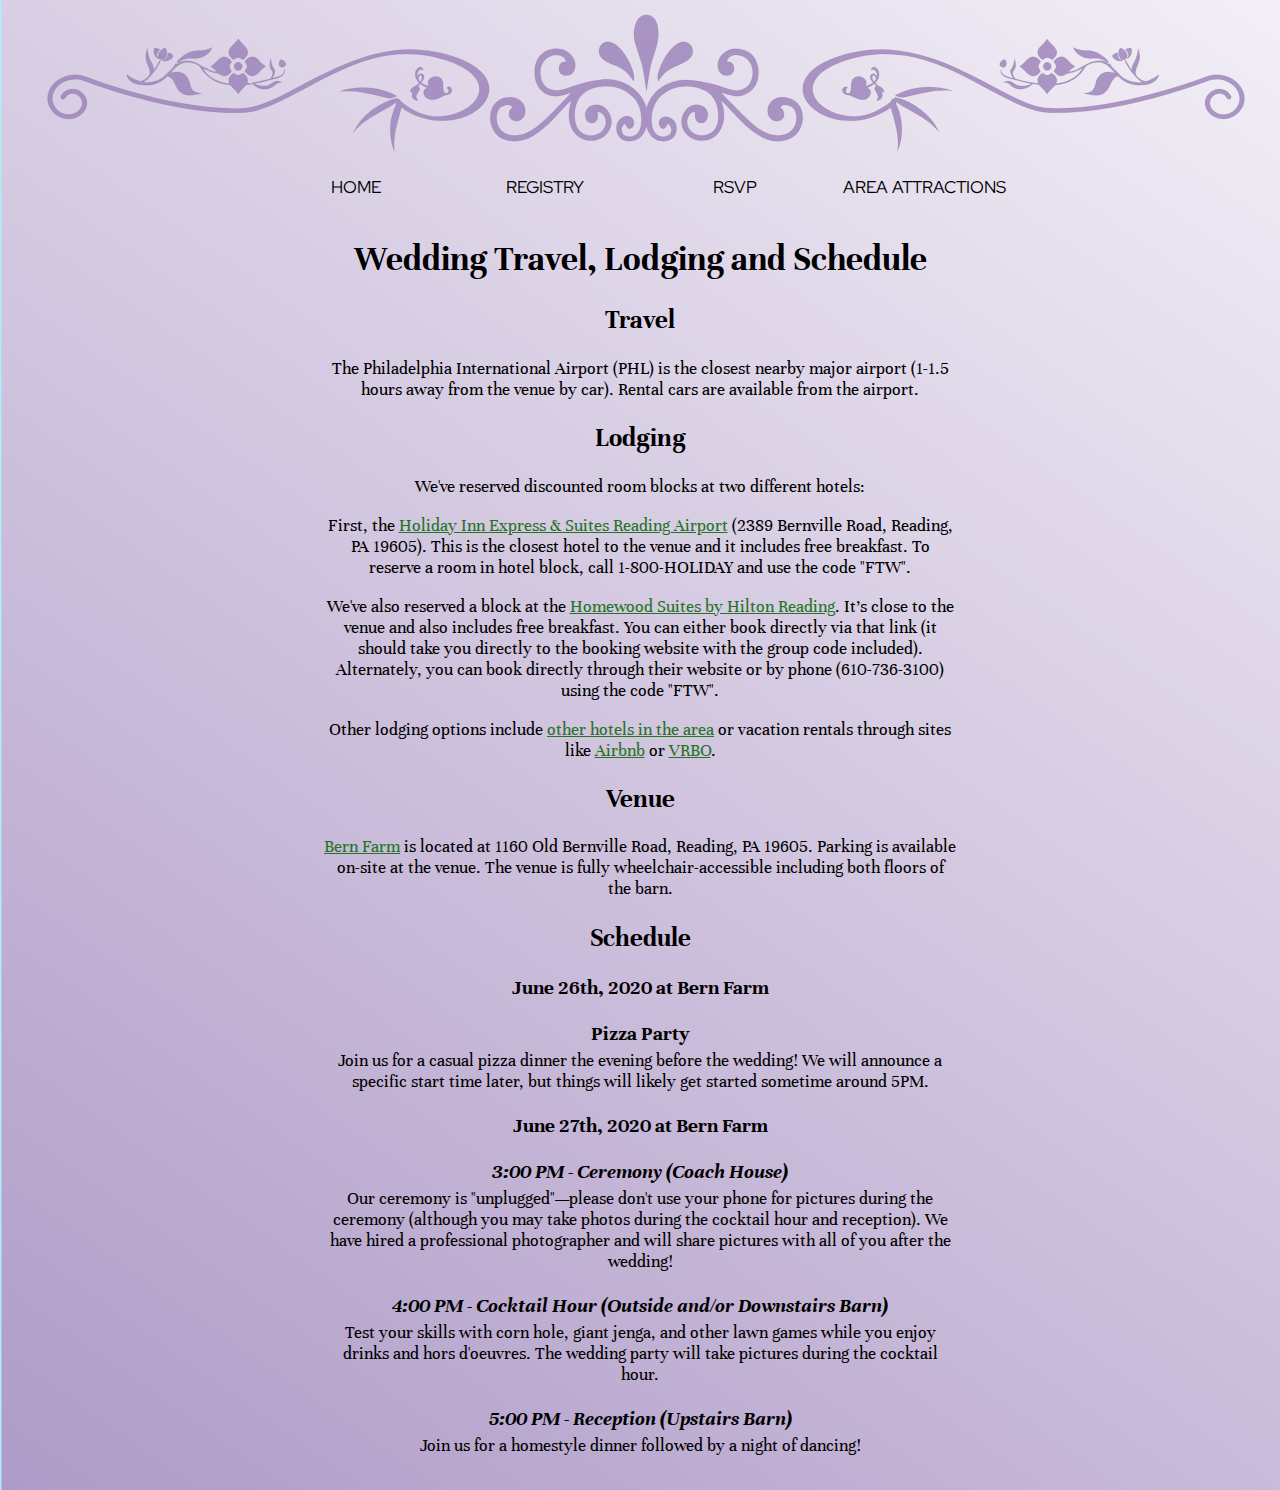
==== details.html @ 31391387 "Update details.html" ====
<html>
 <head>
  <meta name="robots" content="none" />
  <link rel="stylesheet" href="https://fonts.googleapis.com/css?family=Red+Hat+Display">
  <link rel="stylesheet" href="https://fonts.googleapis.com/css?family=Unna">
  <link rel="stylesheet" type="text/css" href="style.css" />
  <title>
   Louvin's Wedding - Details
  </title>
 </head>
 <body>
  <div class="pad-top"> </div>
  <div class="container">
    <div class="navbar">
     <a href="..">HOME</a> 
     <a href="registry.html">REGISTRY</a> 
     <a href="rsvp.html">RSVP</a>
     <a href="fun.html">AREA ATTRACTIONS</a>
   </div>

   <div class="maintext">
    <h1> Wedding Travel, Lodging and Schedule </h1>
        
    <h2> Travel </h2>
    <p> 
     The Philadelphia International Airport (PHL) is the closest nearby major airport (1-1.5 hours away from the venue by car). 
     Rental cars are available from the airport.
    </p>
    <h2> Lodging </h2>
    <p> We've reserved discounted room blocks at two different hotels: </p>
    <p> First, the <a href="https://www.ihg.com/holidayinnexpress/hotels/us/en/reading/rdgpa/hoteldetail"> 
     Holiday Inn Express & Suites Reading Airport</a> (2389 Bernville Road, Reading, PA 19605). This is the closest hotel
     to the venue and it includes free breakfast. To reserve a room in hotel block, call 1-800-HOLIDAY and use the code "FTW". 
      </p>
    <p> We've also reserved a block at the <a href="http://bit.ly/FisherTaylorWedding">Homewood Suites by Hilton Reading</a>. It's 
     close to the venue and also includes free breakfast. You can either book directly via that link (it should take you directly 
     to the booking website with the group code included). Alternately, you can book directly through their website or by phone 
     (610-736-3100) using the code "FTW". </p>
    <p> Other lodging options include <a href="https://www.google.com/maps/search/berks+county,+PA+hotels/@40.3813965,-76.0546965,13z">other hotels in the area</a> or vacation rentals through sites like <a href="https://www.airbnb.com/">Airbnb</a> or <a href="https://www.vrbo.com/">VRBO</a>.</p>
    <h2> Venue </h2>
    <p> <a href="https://www.bernfarm.com/">Bern Farm</a> is located at 1160 Old Bernville Road, Reading, PA 19605. 
     Parking is available on-site at the venue. The venue is fully wheelchair-accessible including both floors of the barn.
    </p>
    
    <h2> Schedule </h2>
    
    <h3> June 26th, 2020 at Bern Farm </h3>
    
    <h3> Pizza Party </h3>
    
    <p> Join us for a casual pizza dinner the evening before the wedding! We will announce a specific start time later,
     but things will likely get started sometime around 5PM. </p>
    
    <h3> June 27th, 2020 at Bern Farm </h3>
    
    <h3> <i>3:00 PM - Ceremony (Coach House)</i> </h3>
    <p> Our ceremony is "unplugged"—please don't use your phone for pictures during the ceremony (although you may take photos during the cocktail hour and reception). We have hired a professional photographer and will share pictures with all of you after the wedding! </p>
    <h3> <i>4:00 PM - Cocktail Hour (Outside and/or Downstairs Barn)</i> </h3>
    <p> Test your skills with corn hole, giant jenga, and other lawn games while you enjoy drinks and hors d'oeuvres. The wedding party will take pictures during the cocktail hour. </p>
    <h3> <i>5:00 PM - Reception (Upstairs Barn)</i> </h3>
    <p> Join us for a homestyle dinner followed by a night of dancing! </p>
    
    </div>
  </div>
 </body>
<html>
---- style.css ----
/* style.css */

body {
    background-image: url(bgd_lav.svg);
    background-repeat: no-repeat;
    background-size: cover;
    background-color: #997fb8;
}
.header {
    background-color: 4c4c4c;
    width: 100%;
}
.smallpicdisplay {
    display: flex;
    justify-content: center;
    max-width:600px;
    margin: auto;
}
.bigpicdisplay {
    display: flex;
    justify-content: center;
    max-width:850px;
    margin: auto;
    display: none;
}
.pad-top {
    width: 100%;
    padding-bottom: 11.4%;
    background: url(swirly_royalty_free.svg);
    background-repeat: no-repeat;
    background-size: cover;
}
.container {
    margin: 0 auto;
    text-align: center;
    width: 100%;
    padding: 8px 0px;
}
.navbar {
  margin: 0 auto;
  width: 80%;
  overflow: auto;
  padding: 8px 0px;
  font-family: "Red Hat Display", sans-serif;
}
.navbar a {
 float: left;
 color: black;
 text-decoration: none;
 font-size: 17px;
 width: 25%; 
 text-align: center;
 padding: 8px 0px;
}
.navbar a:hover {
  background-color: #997fb8;
  padding: 8px 0px;
  color: white;
  font-weight: bold;
}
.maintext {
   font-size: large;
   font-family: "Unna", serif;
   width: 50%;
   display: inline-block;
}
a {
   color: #267326;
}
p {
   margin-top: 0px;
}

h3 {
   margin-bottom: 4px;
}

h4 {
   margin-bottom: 4px;
}

 /* Responsive for small screens */
@media screen and (max-width: 600px) {
   .maintext {
     font-size: xx-large;
     width: 100%;
     display: inline-block;
  }
  .navbar a {
    float: none;
    display: block;
    width: 100%;
  }
}
@media screen and (min-width: 900px) {
   .smallpicdisplay {
    display: flex;
    justify-content: center;
    max-width:600px;
    margin: auto;
    display: none;
   }
   .bigpicdisplay {
    display: flex;
    justify-content: center;
    max-width:850px;
    margin: auto;
   }
 .navbar {
  margin: 0 auto;
  width: 60%;
  overflow: auto;
  padding: 8px 0px;
  font-family: "Red Hat Display", sans-serif;
 }
}
@media (pointer:none), (pointer:coarse) {
   .maintext {
     font-size: xx-large;
     width: 100%;
     display: inline-block;
  }
    .smallpicdisplay {
    display: flex;
    justify-content: center;
    max-width:400px;
    margin: auto;
   }
   .bigpicdisplay {
    display: flex;
    justify-content: center;
    max-width:850px;
    margin: auto;
    display: none;
   }
   .navbar a {
    font-size: 45px;
    float: none;
    display: block;
    width: 100%;
  }
}
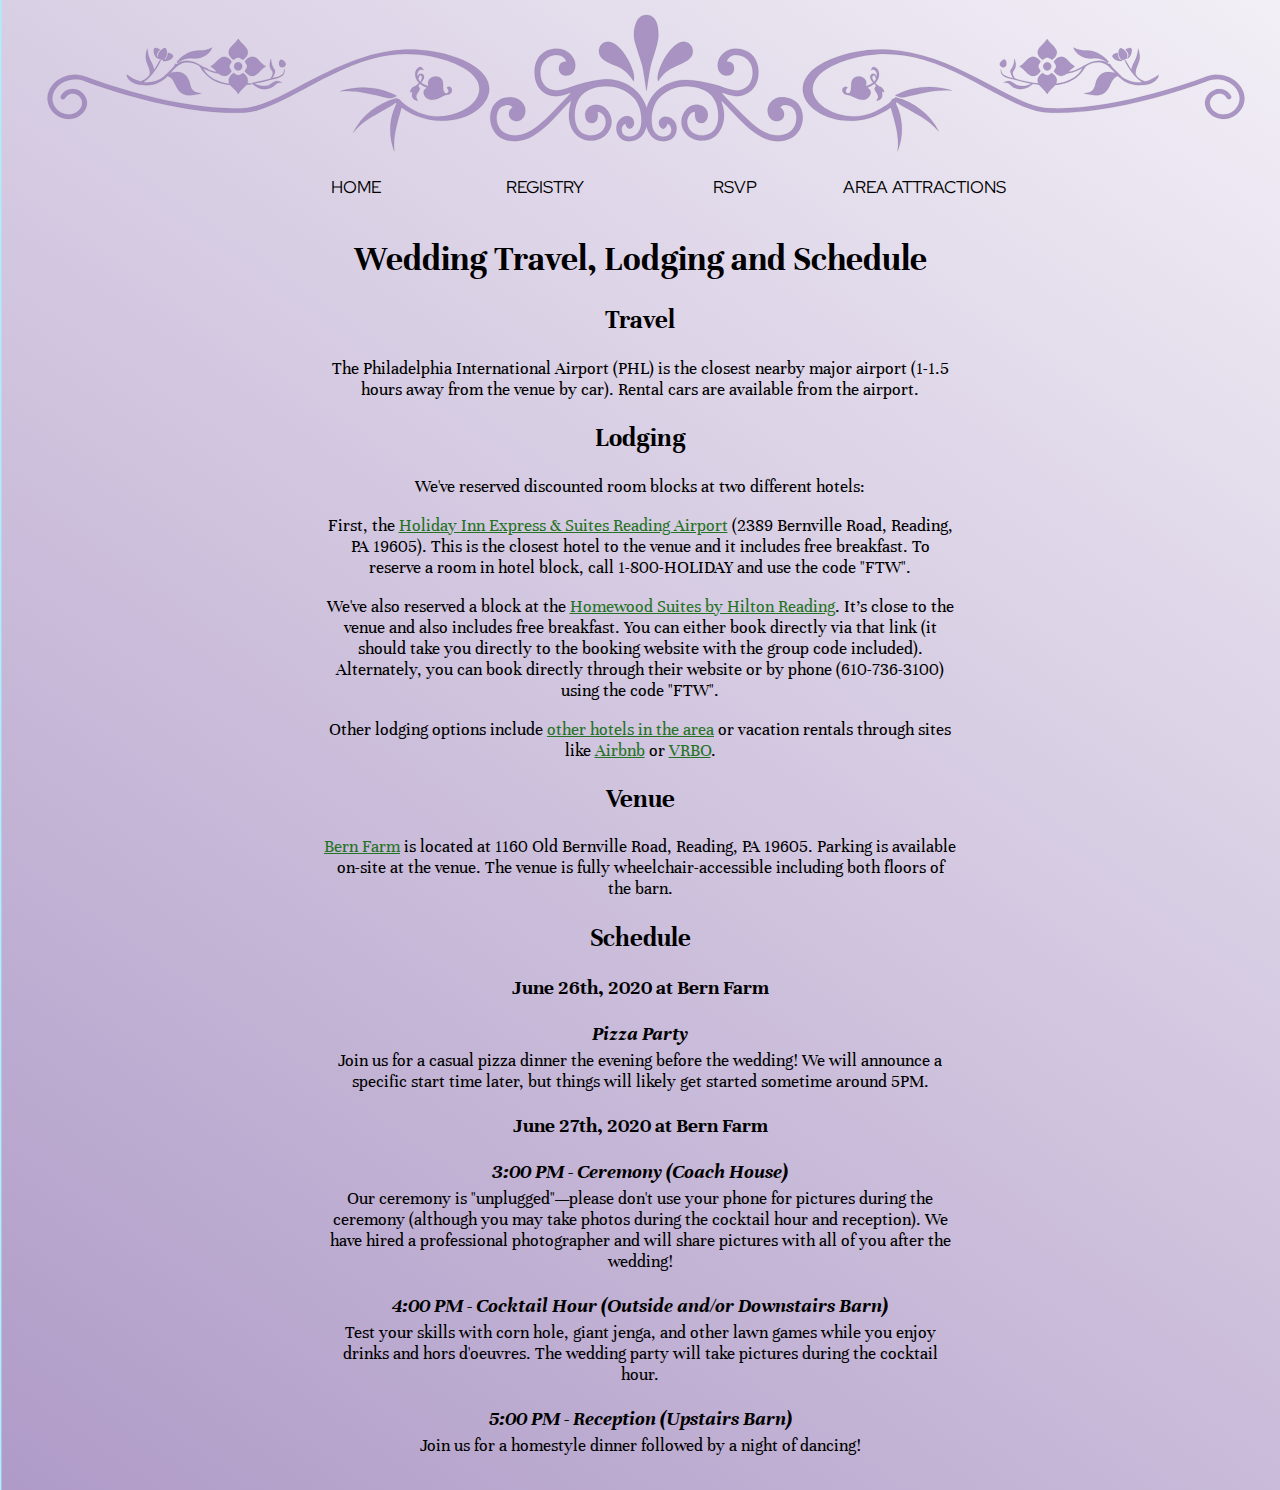
==== commit 68a04620: "Update details.html" ====
--- a/details.html
+++ b/details.html
@@ -46,7 +46,7 @@
     
     <h3> June 26th, 2020 at Bern Farm </h3>
     
-    <h3> Pizza Party </h3>
+    <h3> <i>Pizza Party</i> </h3>
     
     <p> Join us for a casual pizza dinner the evening before the wedding! We will announce a specific start time later,
      but things will likely get started sometime around 5PM. </p>
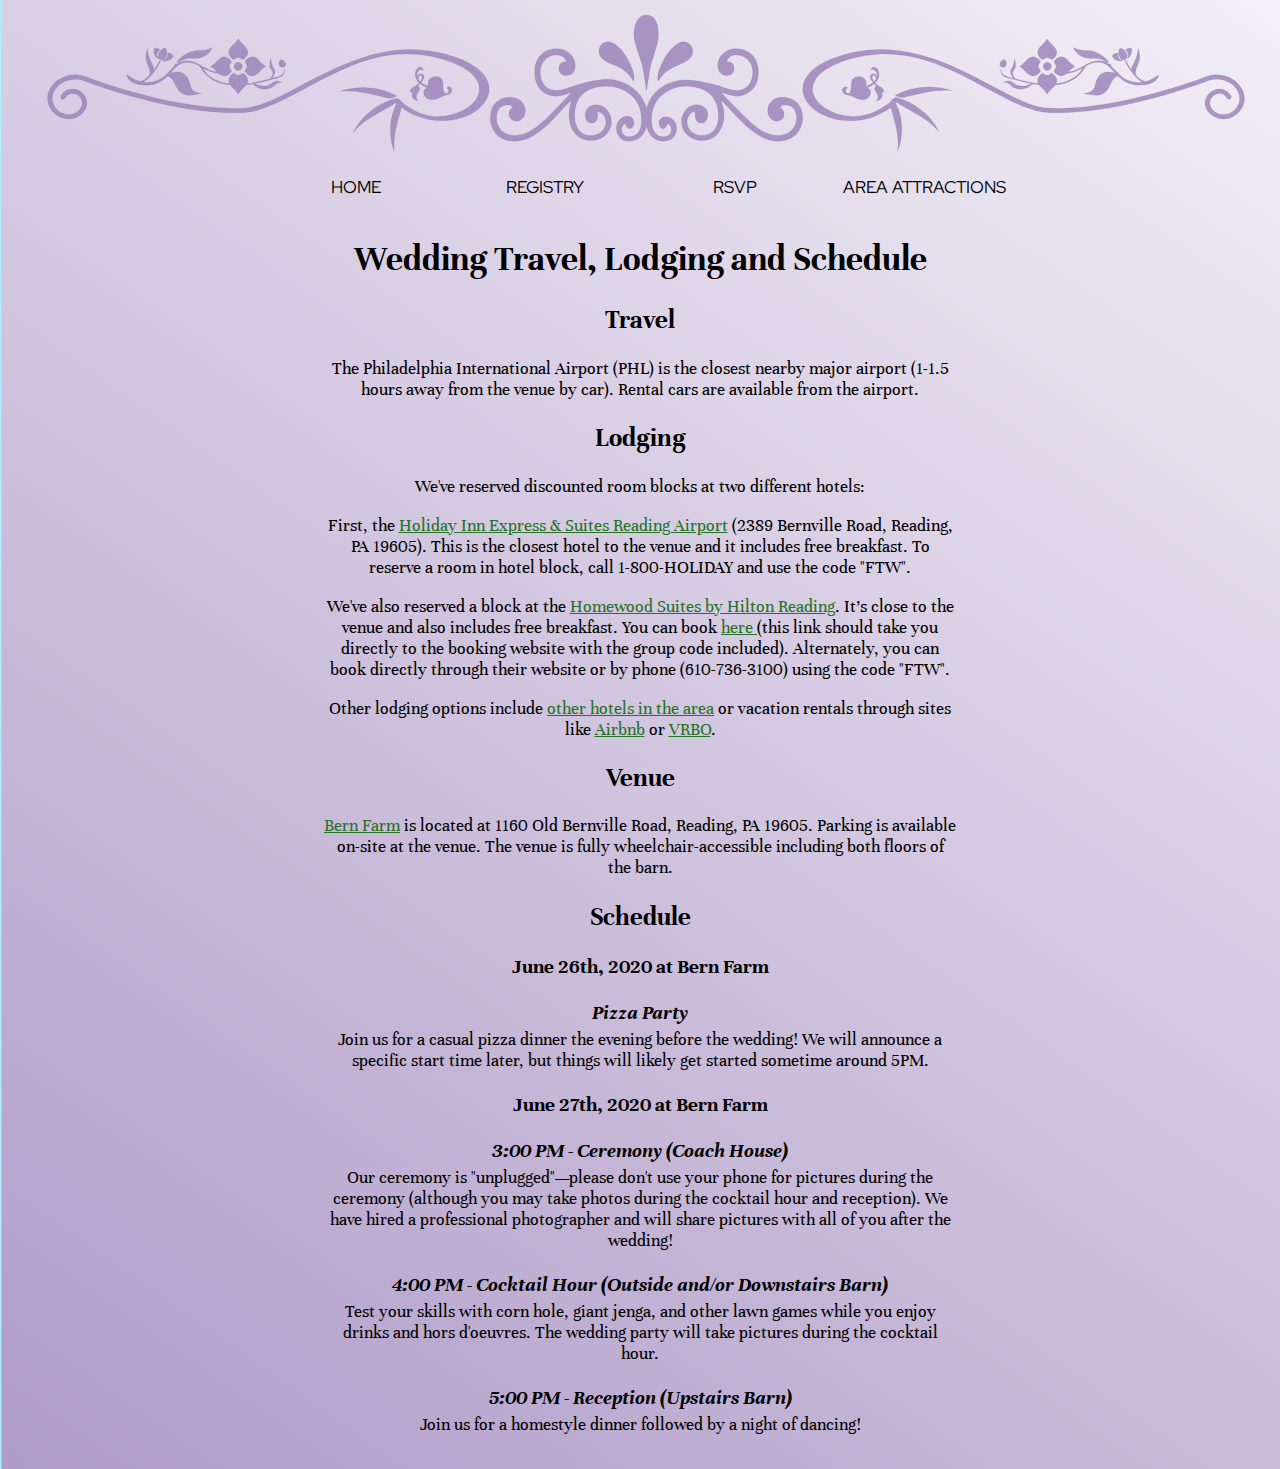
==== commit 5c76e3db: "Update details.html" ====
--- a/details.html
+++ b/details.html
@@ -33,9 +33,9 @@
      to the venue and it includes free breakfast. To reserve a room in hotel block, call 1-800-HOLIDAY and use the code "FTW". 
       </p>
     <p> We've also reserved a block at the <a href="http://bit.ly/FisherTaylorWedding">Homewood Suites by Hilton Reading</a>. It's 
-     close to the venue and also includes free breakfast. You can either book directly via that link (it should take you directly 
-     to the booking website with the group code included). Alternately, you can book directly through their website or by phone 
-     (610-736-3100) using the code "FTW". </p>
+     close to the venue and also includes free breakfast. You can book <a href="http://bit.ly/FisherTaylorWedding"> here </a>
+     (this link should take you directly to the booking website with the group code included). Alternately, you can book directly 
+     through their website or by phone (610-736-3100) using the code "FTW". </p>
     <p> Other lodging options include <a href="https://www.google.com/maps/search/berks+county,+PA+hotels/@40.3813965,-76.0546965,13z">other hotels in the area</a> or vacation rentals through sites like <a href="https://www.airbnb.com/">Airbnb</a> or <a href="https://www.vrbo.com/">VRBO</a>.</p>
     <h2> Venue </h2>
     <p> <a href="https://www.bernfarm.com/">Bern Farm</a> is located at 1160 Old Bernville Road, Reading, PA 19605. 
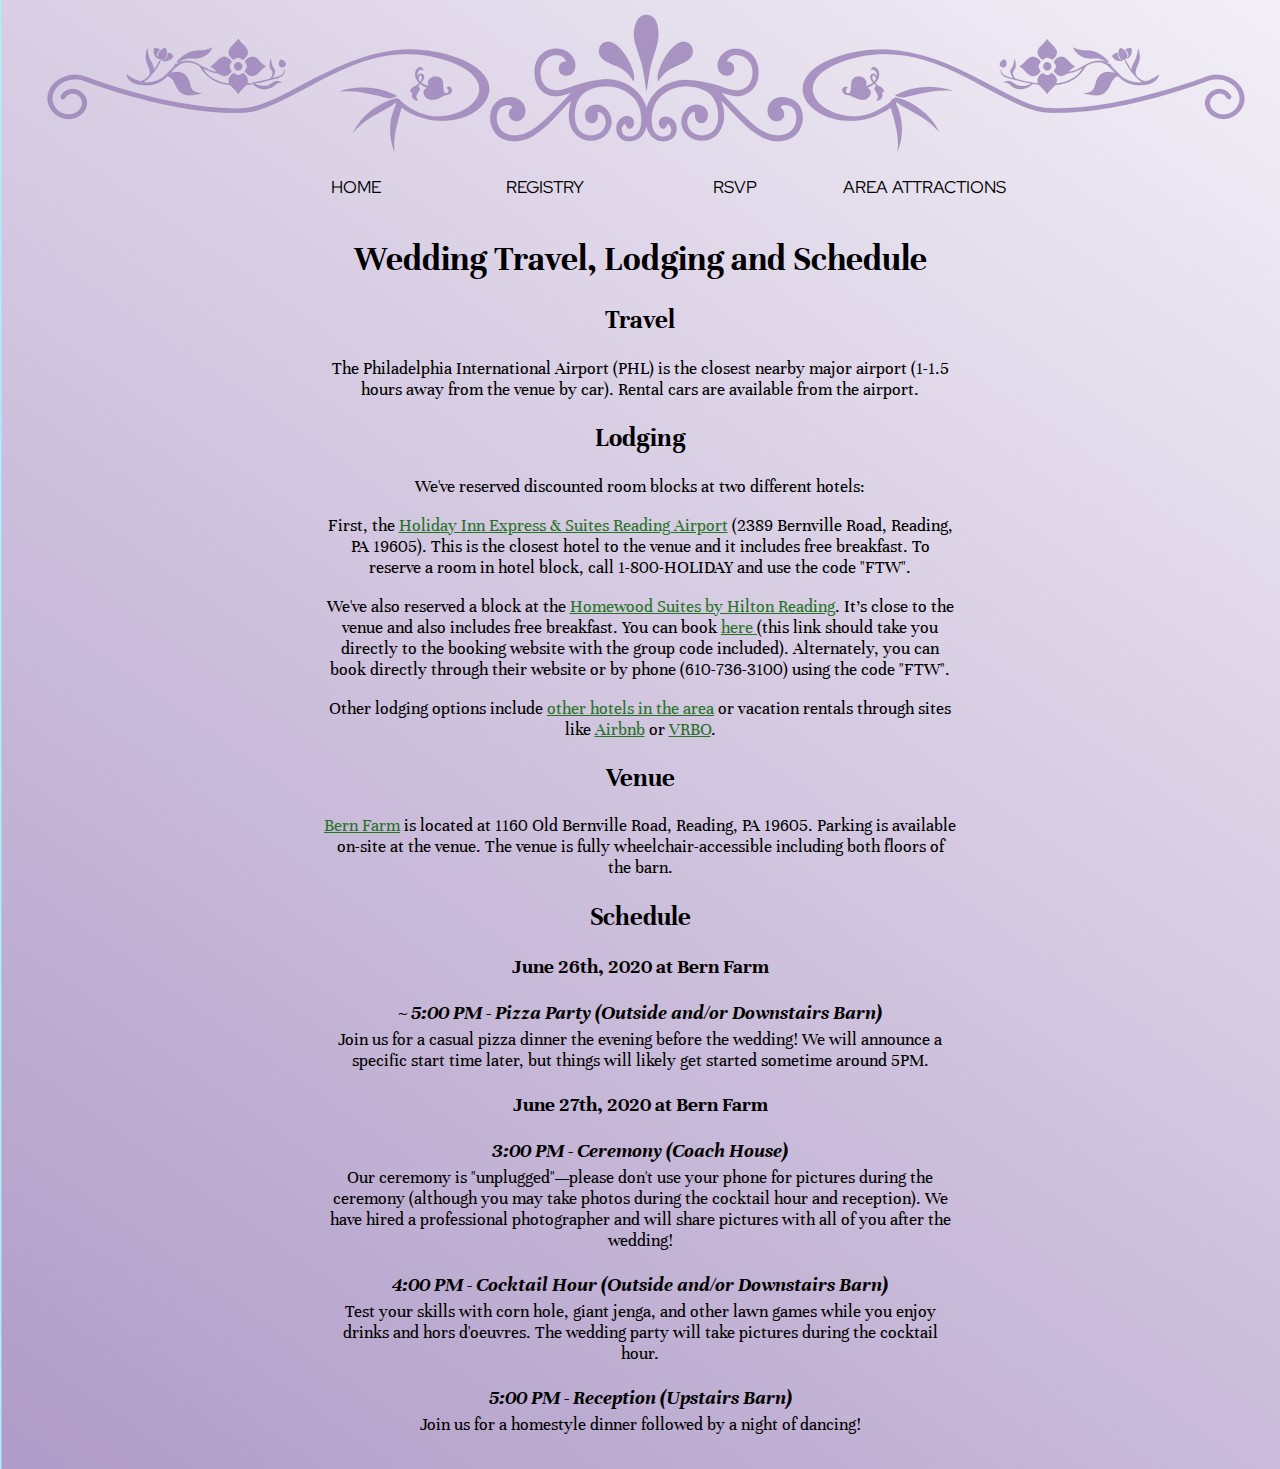
==== commit 8d3ff235: "Update details.html" ====
--- a/details.html
+++ b/details.html
@@ -46,7 +46,7 @@
     
     <h3> June 26th, 2020 at Bern Farm </h3>
     
-    <h3> <i>Pizza Party</i> </h3>
+    <h3> <i>~ 5:00 PM - Pizza Party (Outside and/or Downstairs Barn)</i> </h3>
     
     <p> Join us for a casual pizza dinner the evening before the wedding! We will announce a specific start time later,
      but things will likely get started sometime around 5PM. </p>
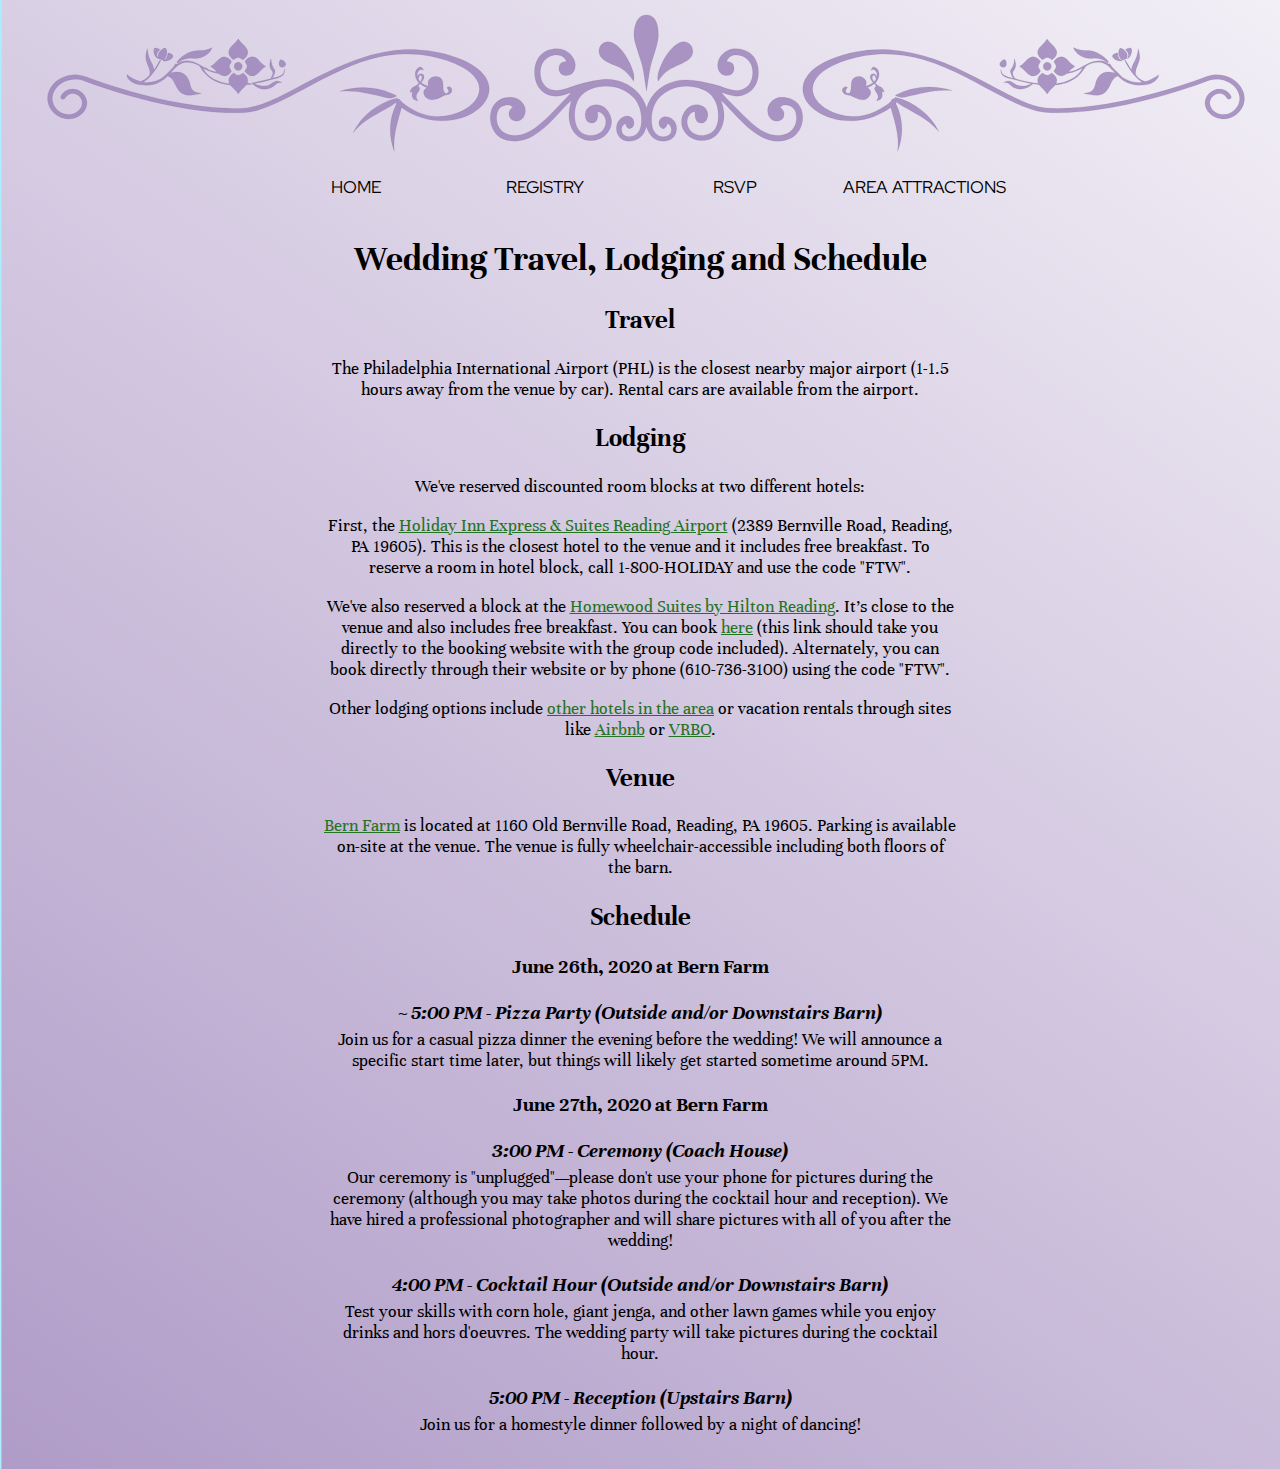
==== commit e66bed55: "Update details.html" ====
--- a/details.html
+++ b/details.html
@@ -33,7 +33,7 @@
      to the venue and it includes free breakfast. To reserve a room in hotel block, call 1-800-HOLIDAY and use the code "FTW". 
       </p>
     <p> We've also reserved a block at the <a href="http://bit.ly/FisherTaylorWedding">Homewood Suites by Hilton Reading</a>. It's 
-     close to the venue and also includes free breakfast. You can book <a href="http://bit.ly/FisherTaylorWedding"> here </a>
+     close to the venue and also includes free breakfast. You can book <a href="http://bit.ly/FisherTaylorWedding">here</a> 
      (this link should take you directly to the booking website with the group code included). Alternately, you can book directly 
      through their website or by phone (610-736-3100) using the code "FTW". </p>
     <p> Other lodging options include <a href="https://www.google.com/maps/search/berks+county,+PA+hotels/@40.3813965,-76.0546965,13z">other hotels in the area</a> or vacation rentals through sites like <a href="https://www.airbnb.com/">Airbnb</a> or <a href="https://www.vrbo.com/">VRBO</a>.</p>
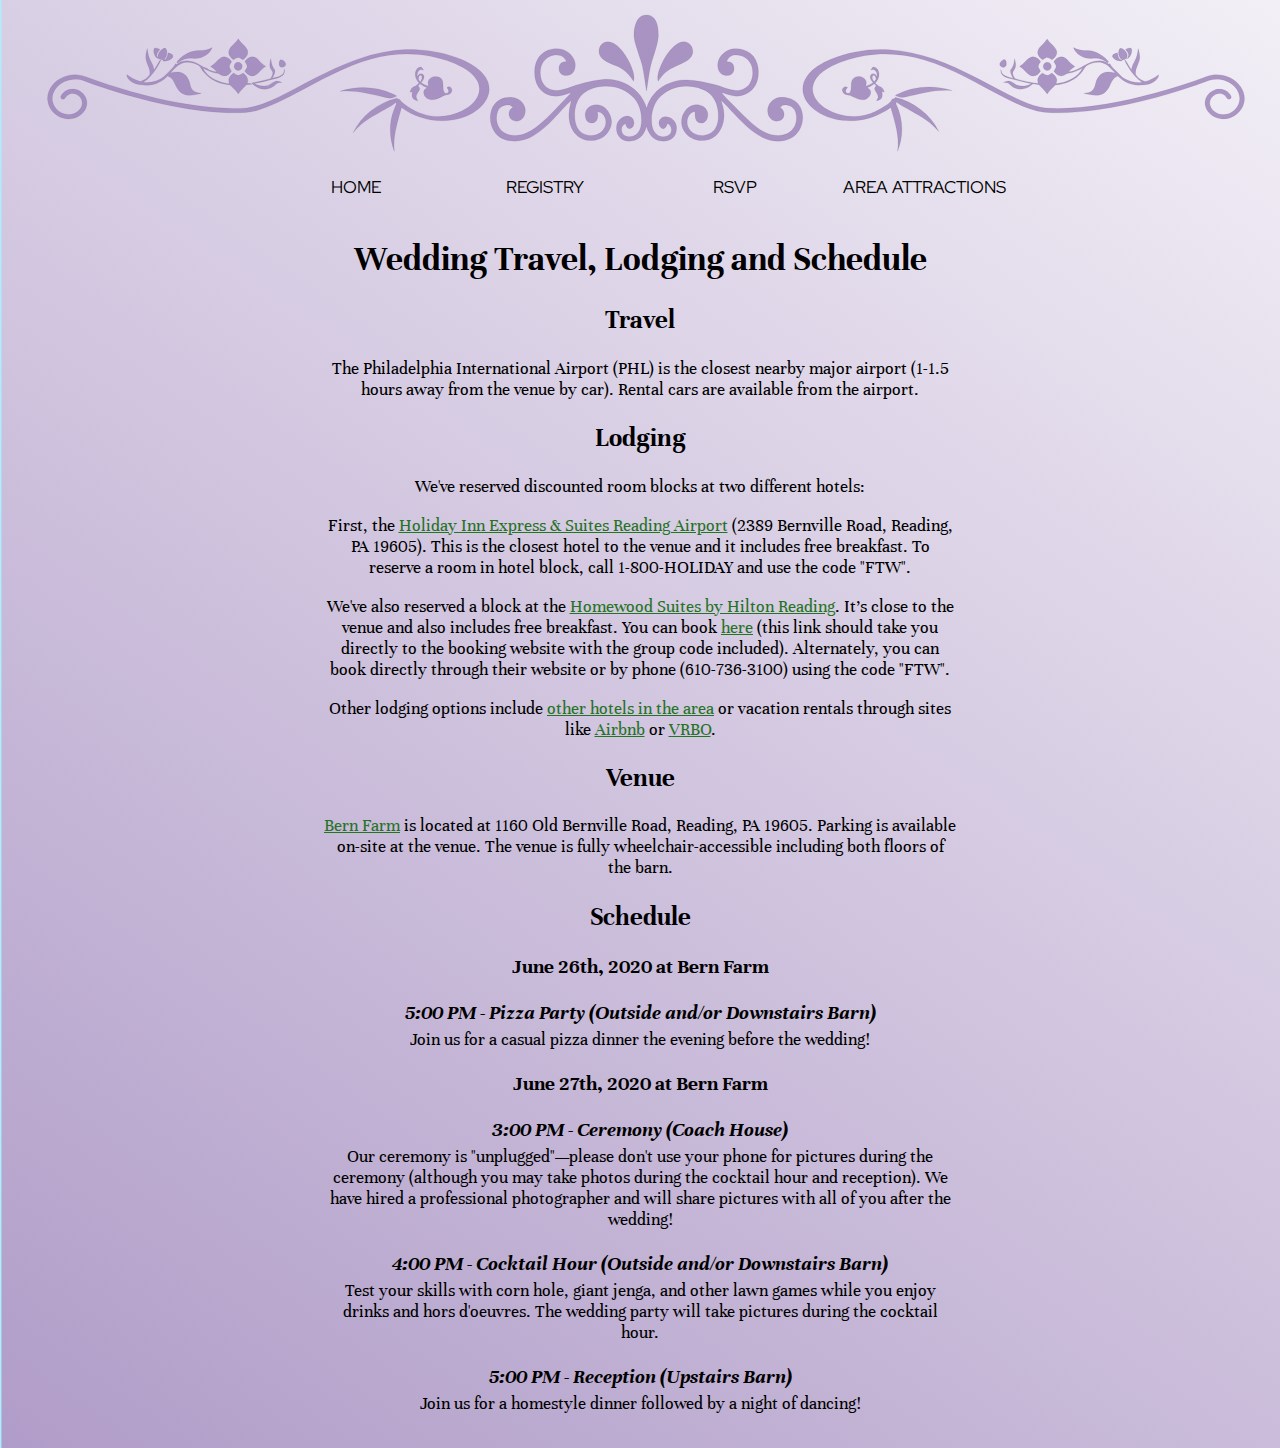
==== commit 0858f0ce: "Update details.html" ====
--- a/details.html
+++ b/details.html
@@ -46,10 +46,9 @@
     
     <h3> June 26th, 2020 at Bern Farm </h3>
     
-    <h3> <i>~ 5:00 PM - Pizza Party (Outside and/or Downstairs Barn)</i> </h3>
+    <h3> <i>5:00 PM - Pizza Party (Outside and/or Downstairs Barn)</i> </h3>
     
-    <p> Join us for a casual pizza dinner the evening before the wedding! We will announce a specific start time later,
-     but things will likely get started sometime around 5PM. </p>
+    <p> Join us for a casual pizza dinner the evening before the wedding! </p>
     
     <h3> June 27th, 2020 at Bern Farm </h3>
     
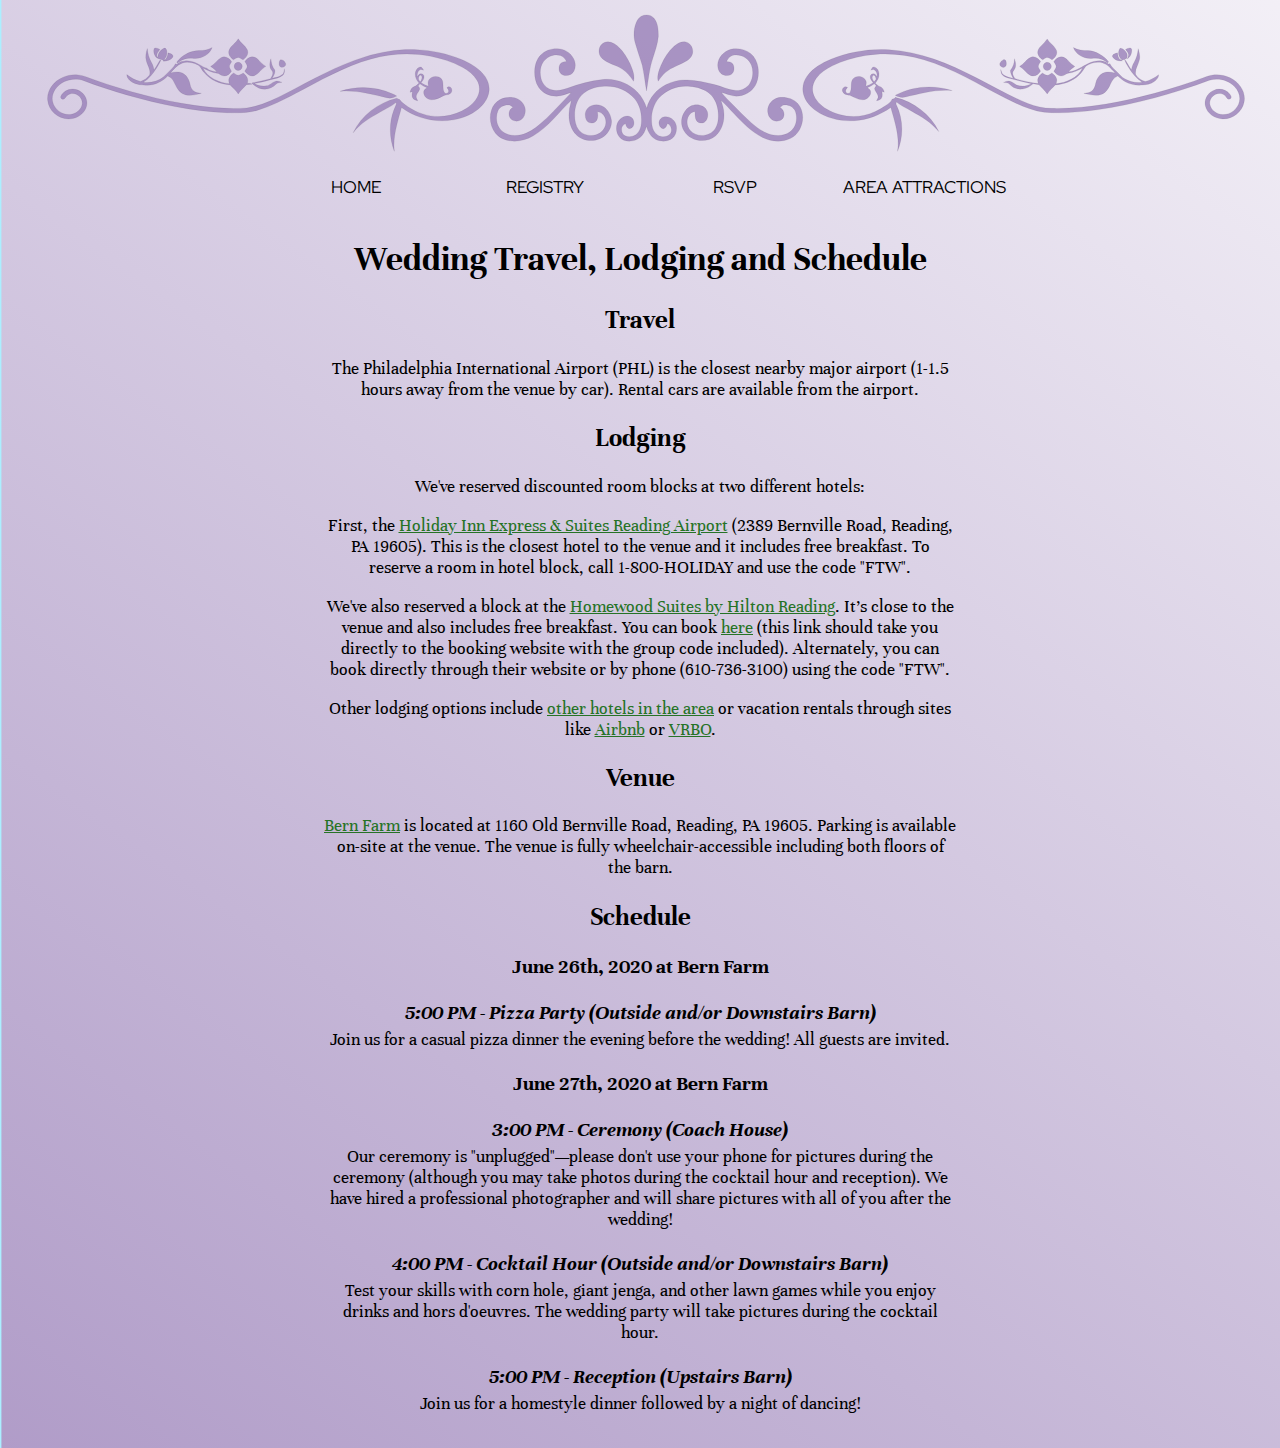
==== commit 7a049c2f: "Update details.html" ====
--- a/details.html
+++ b/details.html
@@ -48,7 +48,7 @@
     
     <h3> <i>5:00 PM - Pizza Party (Outside and/or Downstairs Barn)</i> </h3>
     
-    <p> Join us for a casual pizza dinner the evening before the wedding! </p>
+    <p> Join us for a casual pizza dinner the evening before the wedding! All guests are invited. </p>
     
     <h3> June 27th, 2020 at Bern Farm </h3>
     
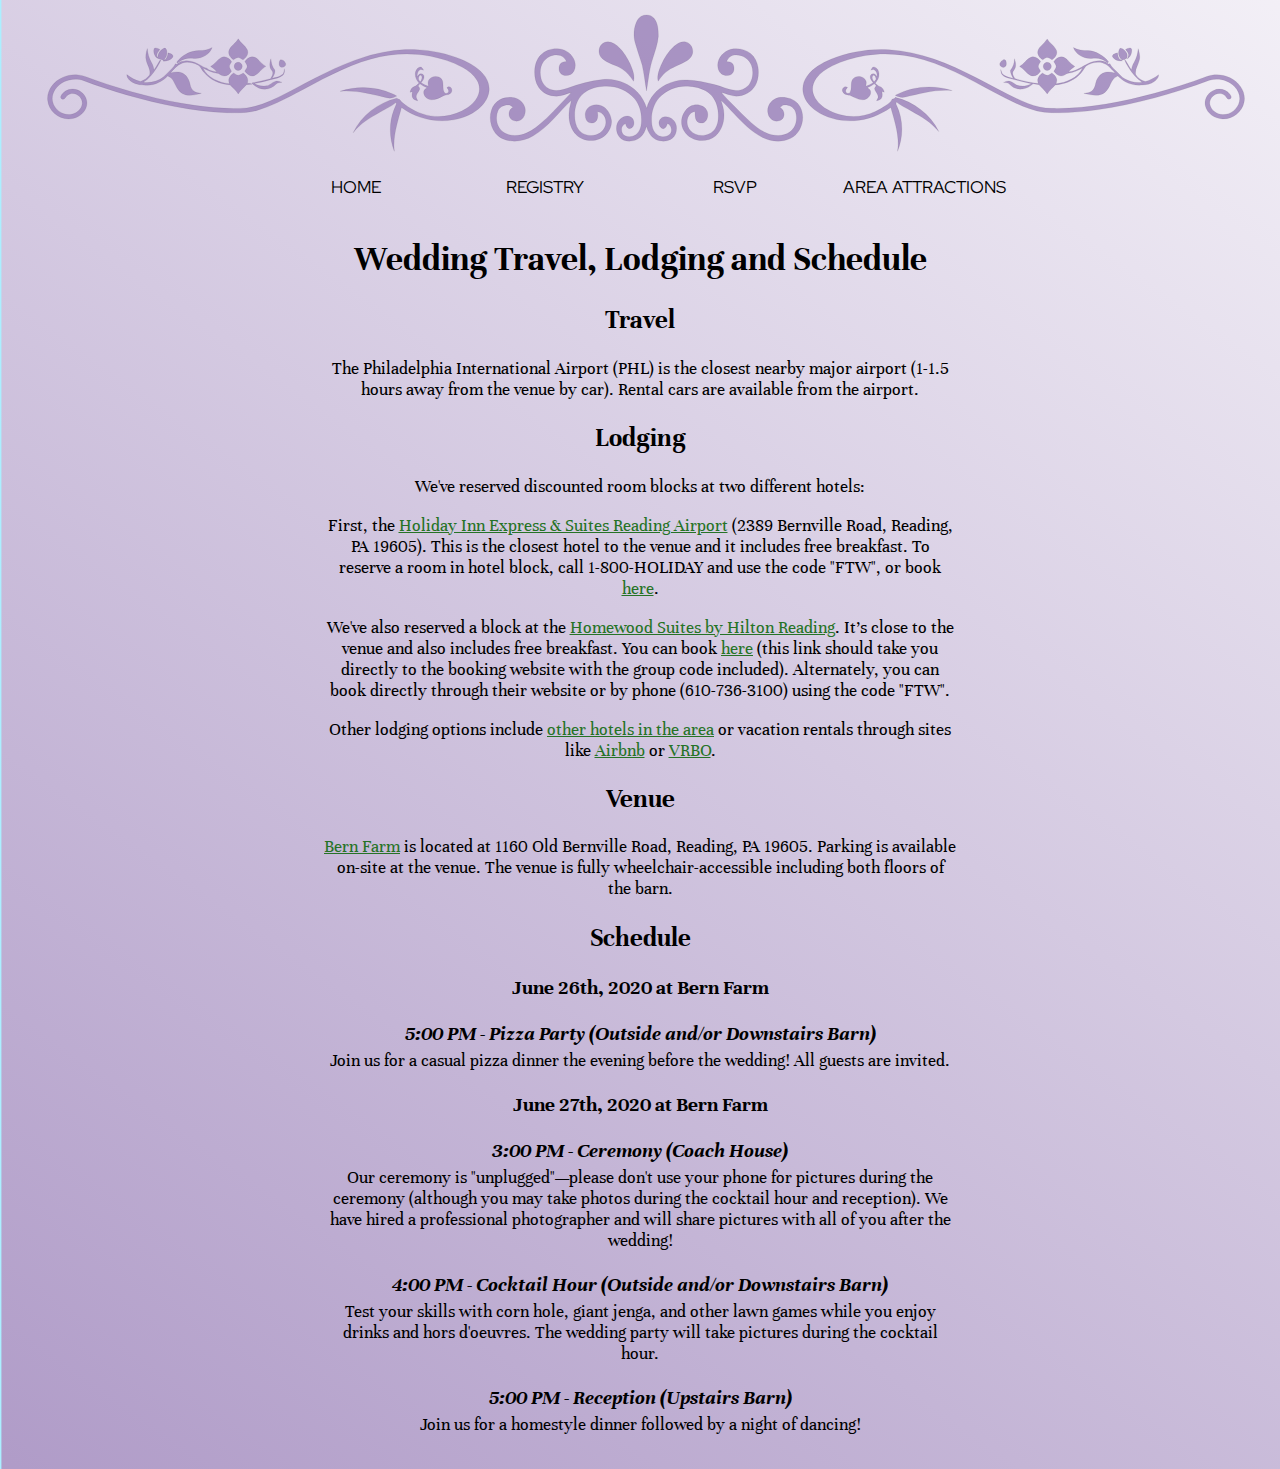
==== commit 29da98dd: "Update details.html" ====
--- a/details.html
+++ b/details.html
@@ -30,7 +30,9 @@
     <p> We've reserved discounted room blocks at two different hotels: </p>
     <p> First, the <a href="https://www.ihg.com/holidayinnexpress/hotels/us/en/reading/rdgpa/hoteldetail"> 
      Holiday Inn Express & Suites Reading Airport</a> (2389 Bernville Road, Reading, PA 19605). This is the closest hotel
-     to the venue and it includes free breakfast. To reserve a room in hotel block, call 1-800-HOLIDAY and use the code "FTW". 
+     to the venue and it includes free breakfast. To reserve a room in hotel block, call 1-800-HOLIDAY and use the code "FTW", 
+     or book <a href="https://www.hiexpress.com/redirect?path=hd&brandCode=EX&localeCode=en&regionCode=1&hotelCode=RDGPA&_PMID=99801505&GPC=FTW&cn=no&viewfullsite=true
+">here</a>. 
       </p>
     <p> We've also reserved a block at the <a href="http://bit.ly/FisherTaylorWedding">Homewood Suites by Hilton Reading</a>. It's 
      close to the venue and also includes free breakfast. You can book <a href="http://bit.ly/FisherTaylorWedding">here</a> 
